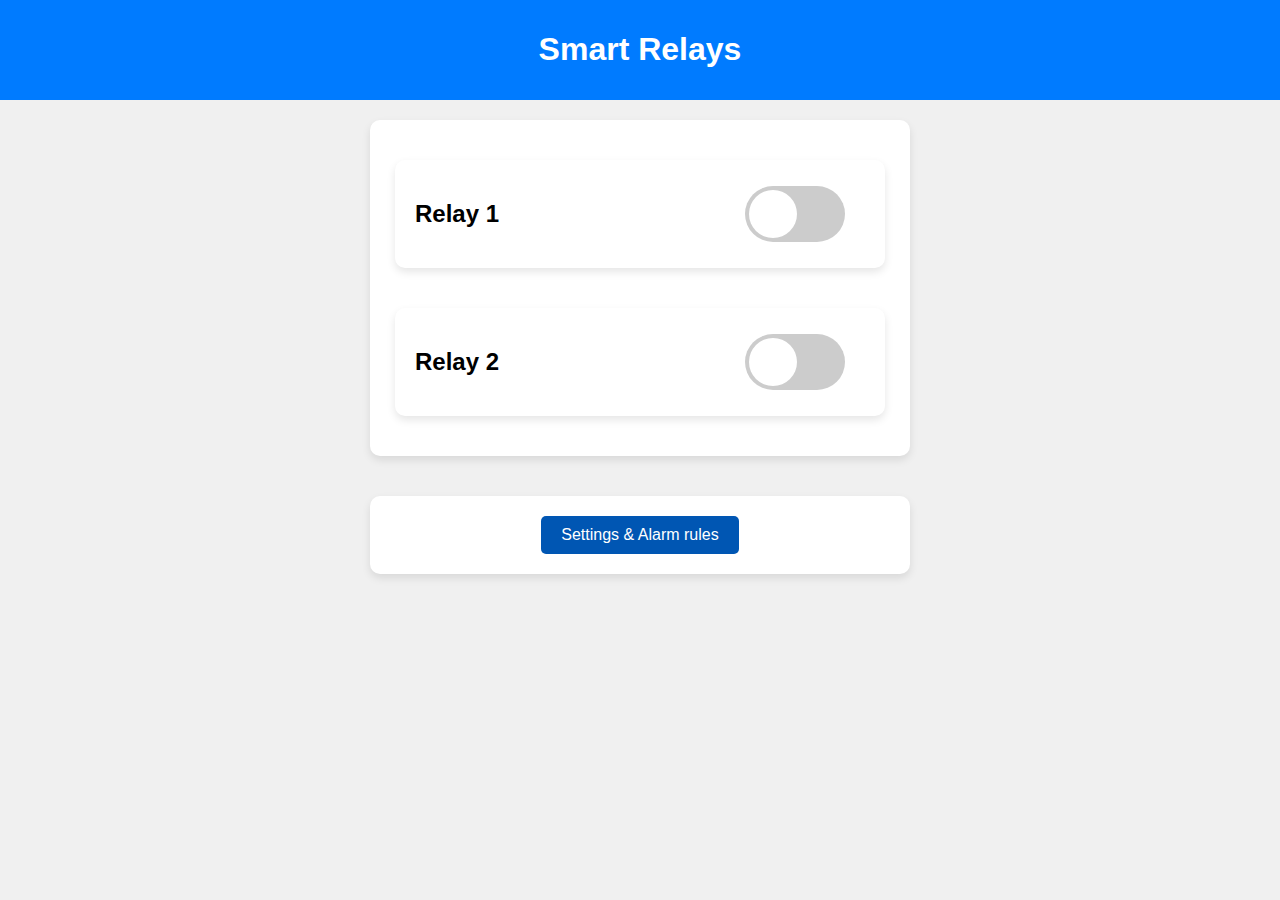
==== web/index.html @ 810846c2 "💄 Add web" ====
<!DOCTYPE html>
<html lang="en">
<head>
    <meta charset="UTF-8">
    <meta name="viewport" content="width=device-width, initial-scale=1.0">
    <title>Relay Control</title>
    <link rel="stylesheet" href="styles.css">
</head>
<body>
    <div class="header">
        <h1>Smart Relays</h1>
    </div>
    <div class="relay-list">
        <div class="relay-control">
            <h2>Relay 1</h2>
            <div class="switch">
                <input type="checkbox" id="relaySwitch1" class="relay-checkbox">
                <label class="toggle-label" for="relaySwitch1"></label>
            </div>
        </div>
        <div class="relay-control">
            <h2>Relay 2</h2>
            <div class="switch">
                <input type="checkbox" id="relaySwitch2" class="relay-checkbox">
                <label class="toggle-label" for="relaySwitch2"></label>
            </div>
        </div>
    </div>
    <div class="relay-list">
        <a href="settings.html" class="settings-button">Settings &amp; Alarm rules</a>
    </div>
</body>
</html>
---- web/styles.css ----
.relay-list {
    width: 100%;
    max-width: 500px;
    margin: 20px auto;
    padding: 20px;
    display: flex;
    flex-direction: column;
    align-items: center;
    text-align: center;
    box-shadow: 0 4px 8px rgba(0, 0, 0, 0.1);
    background-color: white;
    border-radius: 10px;
}

.relay-control {
    width: 90%;
    max-width: 500px;
    margin: 20px auto;
    text-align: center;
    padding: 20px;
    box-shadow: 0 4px 8px rgba(0, 0, 0, 0.1);
    background-color: white;
    border-radius: 10px;
    display: flex;
    justify-content: space-between;
    align-items: center;
}

.switch {
    position: relative;
    display: inline-block;
    width: 100px;
    height: 56px;
    margin-right: 20px;
}

.relay-checkbox {
    opacity: 0;
    width: 0;
    height: 0;
}

.toggle-label {
    position: absolute;
    cursor: pointer;
    top: 0;
    left: 0;
    right: 0;
    bottom: 0;
    background-color: #ccc;
    transition: .4s;
    border-radius: 56px;
}

.toggle-label:before {
    position: absolute;
    content: "";
    height: 48px;
    width: 48px;
    left: 4px;
    bottom: 4px;
    background-color: white;
    transition: .4s;
    border-radius: 50%;
}

.relay-checkbox:checked + .toggle-label {
    background-color: #4CAF50;
}

.relay-checkbox:checked + .toggle-label:before {
    transform: translateX(44px);
}

.relay-checkbox:focus + .toggle-label {
    box-shadow: 0 0 1px #2196F3;
}

.settings-button {
    background-color: #0056b3;
    color: white;
    padding: 10px 20px;
    text-decoration: none;
    font-size: 16px;
    border-radius: 5px;
    white-space: nowrap;
    transition: background-color 0.3s ease, box-shadow 0.3s ease;
}

.settings-button:hover {
    background-color: #003975;
    box-shadow: 0 4px 8px rgba(0, 0, 0, 0.2);
}


















body {
    font-family: Arial, sans-serif;
    margin: 0;
    padding: 0;
    display: flex;
    flex-direction: column;
    align-items: center;
    background-color: #f0f0f0;
}

.header {
    background-color: #007BFF;
    color: white;
    width: 100%;
    padding: 10px;
    text-align: center;
}

.settings-form {
    width: 90%;
    max-width: 600px;
    margin: 20px auto;
    background-color: white;
    padding: 20px;
    box-shadow: 0 4px 8px rgba(0,0,0,0.1);
    border-radius: 10px;
}

.settings-form h2, .settings-form h3 {
    text-align: center;
}

.settings-form label {
    margin-top: 10px;
    display: block;
    font-weight: bold;
}

.settings-form input[type="text"],
.settings-form input[type="password"],
.settings-form input[type="time"],
.settings-form input[type="date"] {
    width: 100%;
    padding: 8px;
    display: inline-block;
    border: 1px solid #ccc;
    border-radius: 4px;
    box-sizing: border-box;
}

.time-date-container {
    display: flex;
    justify-content: space-between;
    gap: 10px; /* Abstand zwischen Zeit- und Datumsfeldern */
}

.time-container, .date-container {
    flex: 1;
}

.add-rule, .delete-rule {
    background-color: #f44336; /* Red */
    color: white;
    padding: 10px 20px;
    border: none;
    text-decoration: none;
    font-size: 16px;
    margin: 5px;
    cursor: pointer;
    border-radius: 5px;
}

.add-rule {
    background-color: #4CAF50; /* Green */
}

.add-rule:hover, .delete-rule:hover {
    opacity: 0.8;
}

.rule {
    display: flex;
    justify-content: space-between;
    align-items: center;
    padding: 10px;
    background-color: #f0f0f0;
    margin-bottom: 5px;
}

.rule-detail {
    display: flex;
    flex-direction: column;
    align-items: flex-start;
}

.input-group {
    display: flex;
    align-items: center; /* Ensure vertical alignment */
    justify-content: space-between;
    width: 100%;
}

.select-style, .time-input {
    padding: 8px;
    border: 1px solid #ccc;
    border-radius: 4px;
    background-color: white;
    font-family: Arial, sans-serif;
    font-size: 16px;
    box-sizing: border-box;
}

.select-style {
    -webkit-appearance: none;
    -moz-appearance: none;
    appearance: none;
    height: 38px;
    width: 49%;
}

.time-input {
    margin-left: 2%;
    width: 49%;
}

.weekdays {
    display: flex;
    justify-content: space-between;
    width: 100%;
}

.settings-form p {
    background-color: #f8f8f8;
    padding: 8px;
    border: 1px solid #ddd;
    border-radius: 4px;
}

.submit-button {
    background-color: #4CAF50; /* Green */
    color: white;
    padding: 14px 20px;
    margin: 10px 0;
    border: none;
    cursor: pointer;
    width: 100%;
    border-radius: 5px;
    font-size: 16px;
}

.submit-button:hover {
    background-color: #45a049;
}

.back-button {
    display: inline-flex;
    align-items: center;
    background-color: #0056b3;
    color: #fff;
    text-decoration: none;
    padding: 10px 20px;
    border-radius: 5px;
    font-size: 16px;
    transition: background-color 0.3s ease, box-shadow 0.3s ease;
}

.back-button:hover {
    background-color: #003975;
    box-shadow: 0 4px 8px rgba(0, 0, 0, 0.2);
}

.back-button:before {
    content: '←';
    margin-right: 10px;
    font-size: 18px;
}
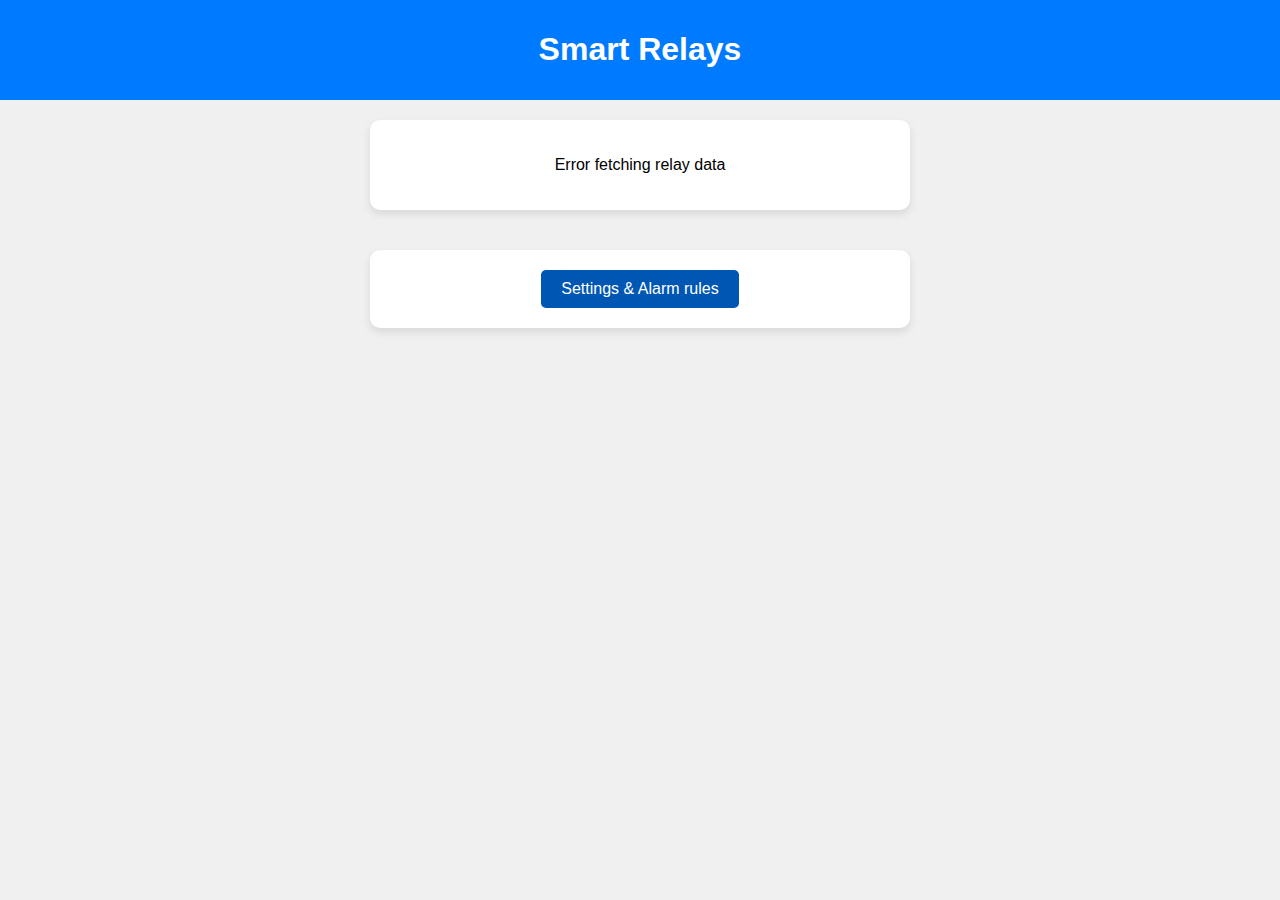
==== commit b34fd09d: "💄 ✨ Live updating relays" ====
--- a/web/index.html
+++ b/web/index.html
@@ -10,24 +10,13 @@
     <div class="header">
         <h1>Smart Relays</h1>
     </div>
-    <div class="relay-list">
-        <div class="relay-control">
-            <h2>Relay 1</h2>
-            <div class="switch">
-                <input type="checkbox" id="relaySwitch1" class="relay-checkbox">
-                <label class="toggle-label" for="relaySwitch1"></label>
-            </div>
-        </div>
-        <div class="relay-control">
-            <h2>Relay 2</h2>
-            <div class="switch">
-                <input type="checkbox" id="relaySwitch2" class="relay-checkbox">
-                <label class="toggle-label" for="relaySwitch2"></label>
-            </div>
-        </div>
+    <div class="relay-list" id="relay-list">
+
+
     </div>
     <div class="relay-list">
         <a href="settings.html" class="settings-button">Settings &amp; Alarm rules</a>
     </div>
+    <script src="scripts.js"></script>
 </body>
 </html>
